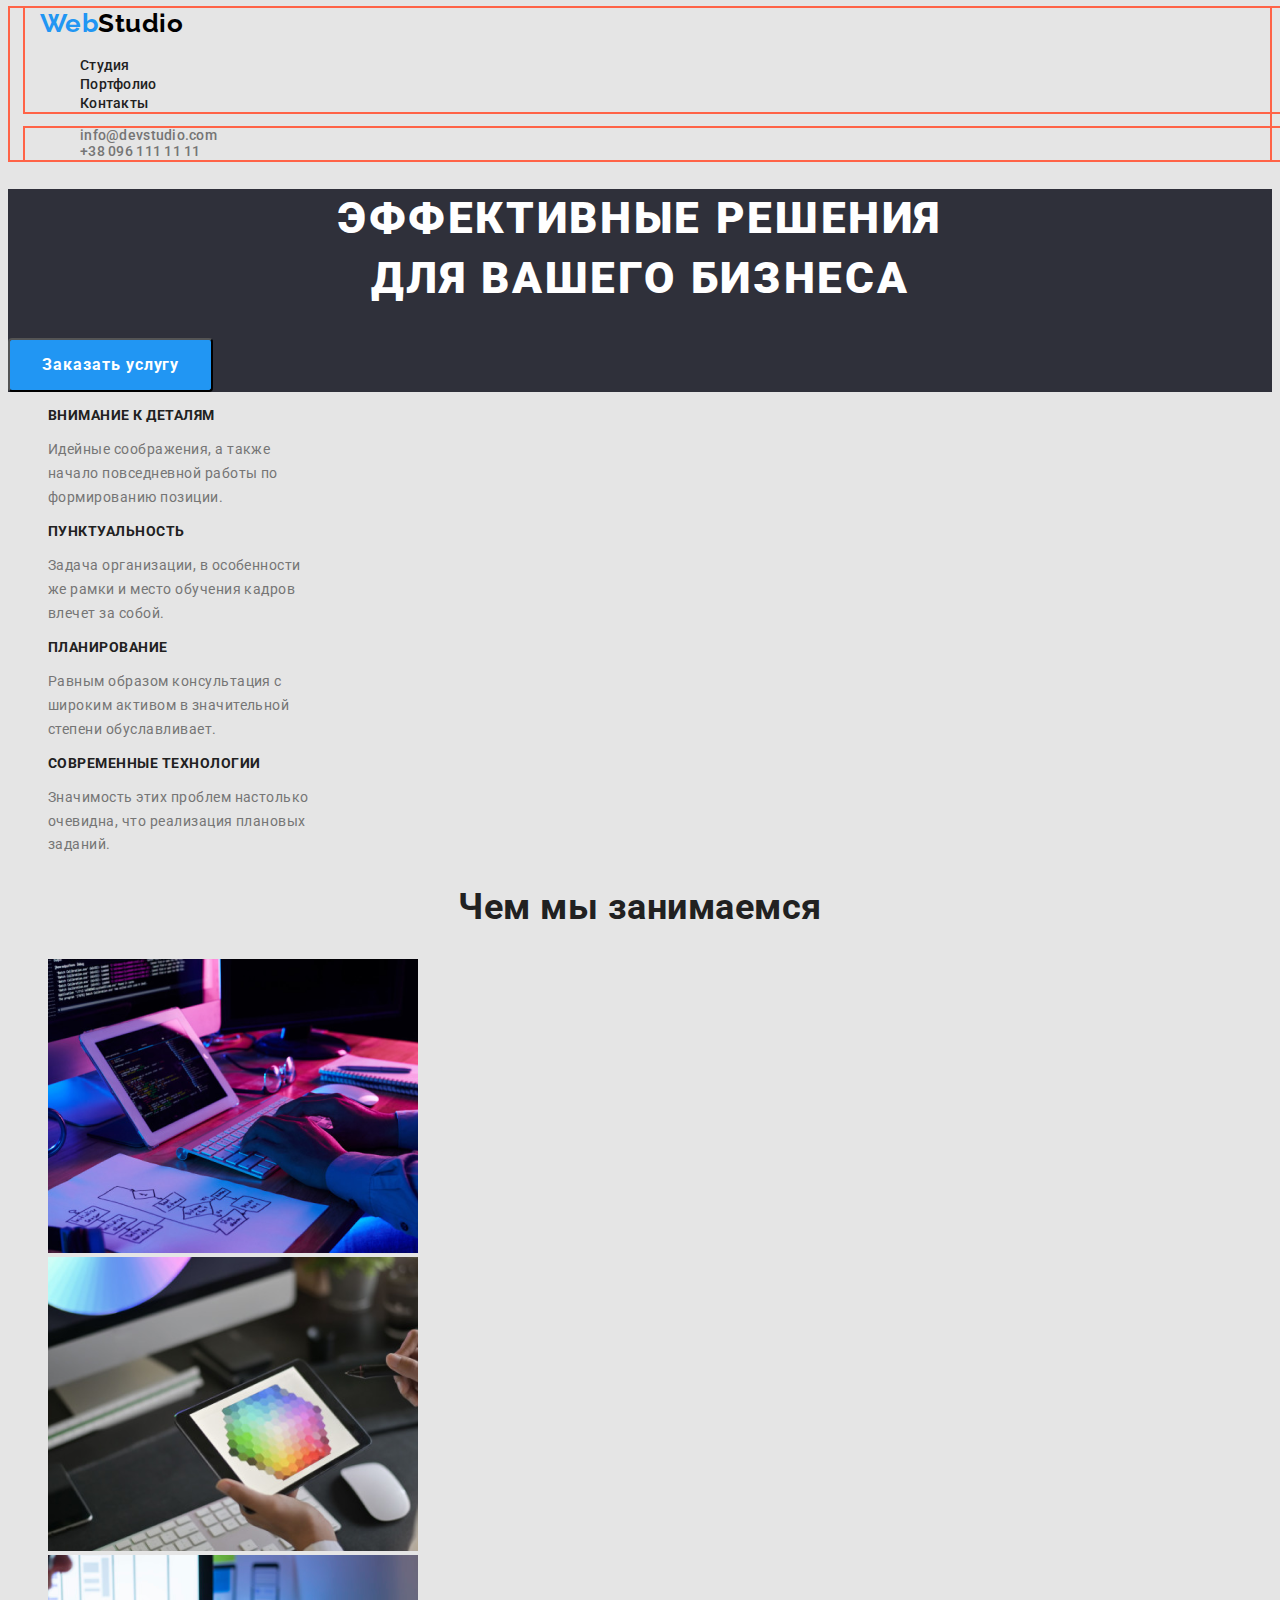
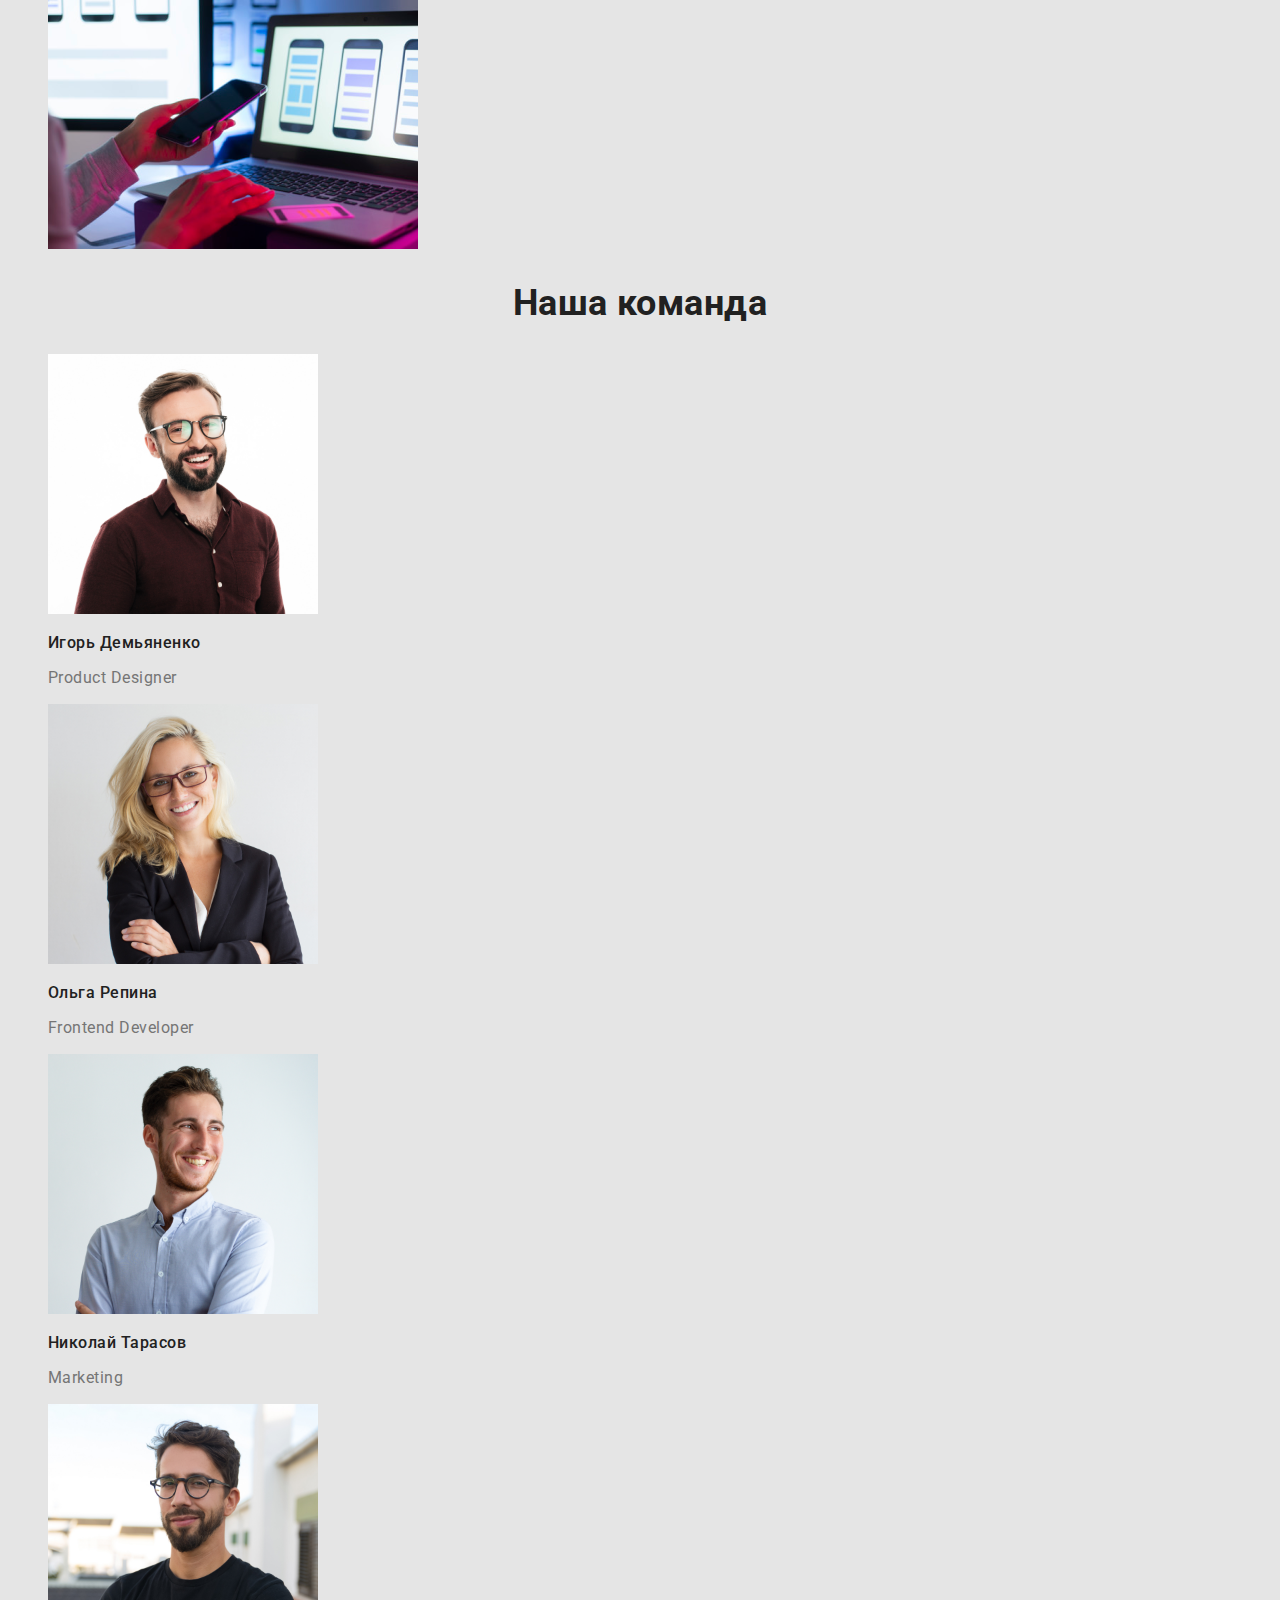
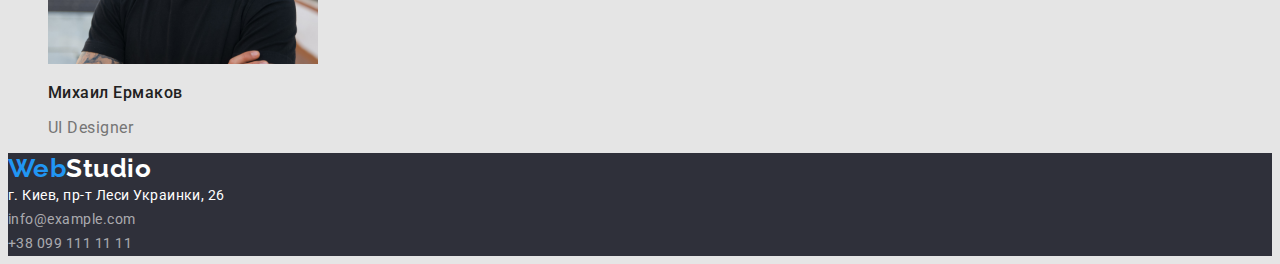
==== index.html @ 12de260a "Додає пробу" ====
<!DOCTYPE html>
<html lang="ru">
<head>
    <meta charset="UTF-8">
    <meta http-equiv="X-UA-Compatible" content="IE=edge">
    <meta name="viewport" content="width=device-width, initial-scale=1.0">
    <title>Document</title>
    <link href="https://fonts.googleapis.com/css2?family=Raleway:wght@700&family=Roboto:wght@400;500;700;900&display=swap"
        rel="stylesheet">
        <link rel="stylesheet" href="https://github.com/sindresorhus/modern-normalize/blob/main/modern-normalize.css">
    <link rel="stylesheet" href="./css/styles.css">
    
</head>


<body>
    
    <header class="page-header container">
        <div class="nav container"> 
        <nav>
            <a href="./index.html" class="logo"> <span class="logo-accent">Web</span>Studio</a>
    
            <ul class="site-nav list">
                <li> <a href="" class="link">Студия</a></li>
                <li> <a href="./portfolio.html" class="link">Портфолио</a></li>
                <li> <a href="" class="link">Контакты</a></li>
            </ul>
        </nav>
         </div>
         <div class="auth-nav container">
         <ul class="auth-nav list">
            <li> <a href="" class="auth-nav">info@devstudio.com</a></li>
            <li> <a href="" class="auth-nav">+38 096 111 11 11</a></li>
        </ul>
   </div>
    </header>

<main>
<div>
    <section class="hero">
        <h1 class="hero-title">Эффективные решения<br>для вашего бизнеса</h1>
        <button type="button" class="button-hero">Заказать услугу</button> 
        </section>
 </div>   

    <!--Особливості-->
    <section>

        <ul class="list">
            <li>
                <h3 class="features-title">Внимание к деталям</h3>
            <p class="features-text">Идейные соображения, а также <br> начало повседневной работы по <br> формированию позиции.</p>
            </li>

        <li>
            <h3 class="features-title">Пунктуальность</h3>
            <p class="features-text">Задача организации, в особенности <br> же рамки и место обучения кадров <br> влечет за собой.</p>
        </li>
        <li>
            <h3 class="features-title">Планирование</h3>
            <p class="features-text">Равным образом консультация с <br> широким активом в значительной <br> степени обуславливает.</p>
        </li>
        <li>
            <h3 class="features-title">Современные технологии</h3>
            <p class="features-text">Значимость этих проблем настолько <br> очевидна, что реализация плановых <br> заданий.</p>
        </li>
        </ul>
    </section>

    <!--Діяльність-->
    <section>
        <h2 class="activity-title">Чем мы занимаемся</h2>
        <ul class="list">
            <li><img src="./images/img.png" alt="Фото планшета с клавиатурой" width="370"></li>           
            <li><img src="./images/planshet.png" alt="Фото планшета" width="370"></li>
            <li><img src="./images/nout.png" alt="Фото ноутбука" width="370"></li>  
        </ul>
    </section>

    <!--Команда-->

    <section>
        <h2 class="team-title">Наша команда</h2>
        <ul class="list">
            <li><img src="./images/igor.jpg" alt="Фото Игоря" width="270" height="260">
                <h3 class="team-name">Игорь Демьяненко</h3>
                <p class="team-possition"> <span lang="en">Product Designer</span> </p>
            </li>
            <li><img src="./images/olga.jpg" alt="Фото Ольги" width="270" height="260">
                <h3 class="team-name">Ольга Репина</h3>
                <p class="team-possition"> <span lang="en">Frontend Developer</span> </p>
            </li>
            <li><img src="./images/nicolay.jpg" alt="Фото Николая" width="270" height="260">
                <h3 class="team-name">Николай Тарасов</h3>
                <p class="team-possition"> <span lang="en">Marketing</span> </p>
            </li>
            <li><img src="./images/mihail.jpg" alt="Фото Михаила" width="270" height="260">
                <h3 class="team-name">Михаил Ермаков</h3>
                <p class="team-possition"> <span lang="en">UI Designer</span> </p>
            </li>
        </ul>
    </section>
</main>

    <!--Футер-->
    <footer class="footer-backgraund">
        <a href=".index.html" class="logo-foter"> <span class="logo-accent">Web</span>Studio</a>
        <address class="address-city">
            <a href="https://goo.gl/maps/Y9RydLLw3SXS2AKa6" class="address">г. Киев, пр-т Леси Украинки, 26</a>
    
        </address>
        <address class="address-text">
            <a href="mailto:info@example.com" class="contacts-main">info@example.com</a> <br>
            <a href="tel:+380991111111" class="contacts-main">+38 099 111 11 11</a>
        </address>
    </footer>
</div>
</body>

</html>
---- css/styles.css ----
* html {
  box-sizing: border-box;
}

*,
*::before,
*::after {
  box-sizing: inherit;
}

:root {
  --bg-secondary: #e5e5e5;

  --primary-text-color: #212121;
  --accent-color: #2196f3;
  --secondary-text-color: #757575;
  --backgraund-main: #e5e5e5;
  --backdraund-black: #2f303a;
  --contacts-text-color: rgba(255, 255, 255, 0.6);
  --white-text-color: #ffffff;
  --bg-button-color: #f5f4fa;
}

body {
  background-color: var(--backgraund-main);
  color: var(--primary-text-color);
  text-decoration: none;
  font-family: Roboto, sans-serif;
  letter-spacing: 0.03em;
}
.container {
  width: 1230px;
  padding-right: 15px;
  padding-left: 15px;
  margin: 0 auto;
  outline: 2px solid tomato;
}
/* Index.html */
.hero {
  background-color: var(--backdraund-black);
}
.hero-title {
  color: var(--white-text-color);
  font-weight: 900;
  font-size: 44px;
  line-height: 1.36;
  text-align: center;
  letter-spacing: 0.06em;
  text-transform: uppercase;
}
.button-hero {
  border-radius: 4px;
  padding: 10px 32px;
  background-color: var(--accent-color);
  color: var(--white-text-color);
  font-family: inherit;
  font-weight: bold;
  font-size: 16px;
  line-height: 1.87;
  display: flex;
  align-items: center;
  text-align: center;
  letter-spacing: 0.06em;
}
.features-title {
  font-weight: bold;
  font-size: 14px;
  line-height: 1.14;
  text-transform: uppercase;
}

.features-text {
  color: var(--secondary-text-color);
  font-size: 14px;
  line-height: 1.71;
}
/* Portfolio.html */

.activity-title {
  font-weight: bold;
  font-size: 36px;
  line-height: 1.16;
  text-align: center;
}
.list {
  list-style: none;
}
.link {
  text-decoration: none;
}
/* logo */

.logo {
  color: #000000;
  font-family: Raleway, sans-serif;
  font-weight: bold;
  font-size: 26px;
  line-height: 1.19;
  text-decoration: none;
}
.logo-accent {
  color: var(--accent-color);
}

/* site-nav */
.site-nav .link {
  color: var(--primary-text-color);
  font-weight: 500;
  font-size: 14px;
  line-height: 1.14;
  letter-spacing: 0.02em;
  text-decoration: none;
}
.site-nav .link:hover,
.site-nav .link:focus {
  color: #2196f3;
}
.auth-nav {
  color: var(--secondary-text-color);
  font-weight: 500;
  font-size: 14px;
  line-height: 1.14;
  letter-spacing: 0.02em;
  text-decoration: none;
}
.auth-nav:hover,
.auth-nav:focus {
  color: var(--accent-color);
}

/* section */
.button-list {
  background-color: var(--bg-button-color);
  font-family: inherit;
  font-weight: 500;
  font-size: 16px;
  line-height: 1.62;
}
.button-list:hover,
.button-list:focus {
  color: var(--white-text-color);
  background-color: var(--accent-color);
}
.section-title {
  color: var(--primary-text-color);
  font-weight: bold;
  font-size: 18px;
  line-height: 2;
  text-decoration: none;
}

.section-text {
  color: var(--secondary-text-color);
  font-size: 16px;
  line-height: 1.87;
  text-decoration: none;
}
.team-title {
  font-weight: bold;
  font-size: 36px;
  line-height: 1.16;
  text-align: center;
}
.team-name {
  font-weight: 500;
  font-size: 16px;
  line-height: 1.18;
}
.team-possition {
  color: var(--secondary-text-color);
  font-size: 16px;
  line-height: 1.18;
}

/* footer */
.logo-foter {
  color: var(--white-text-color);
  font-family: 'Raleway', sans-serif;
  font-weight: bold;
  font-size: 26px;
  line-height: 1.19;
  text-decoration: none;
}
.address-text {
  font-style: normal;
}
.address-city {
  font-style: normal;
}
.address {
  color: var(--white-text-color);
  font-size: 14px;
  line-height: 1.71;
  text-decoration: none;
}
.address:hover,
.address:focus {
  color: var(--accent-color);
}
.contacts-main {
  color: var(--contacts-text-color);
  font-size: 14px;
  line-height: 1.71;
  text-decoration: none;
}
.contacts-main:hover,
.contacts-main:focus {
  color: var(--accent-color);
}
.footer-backgraund {
  background-color: var(--backdraund-black);
}
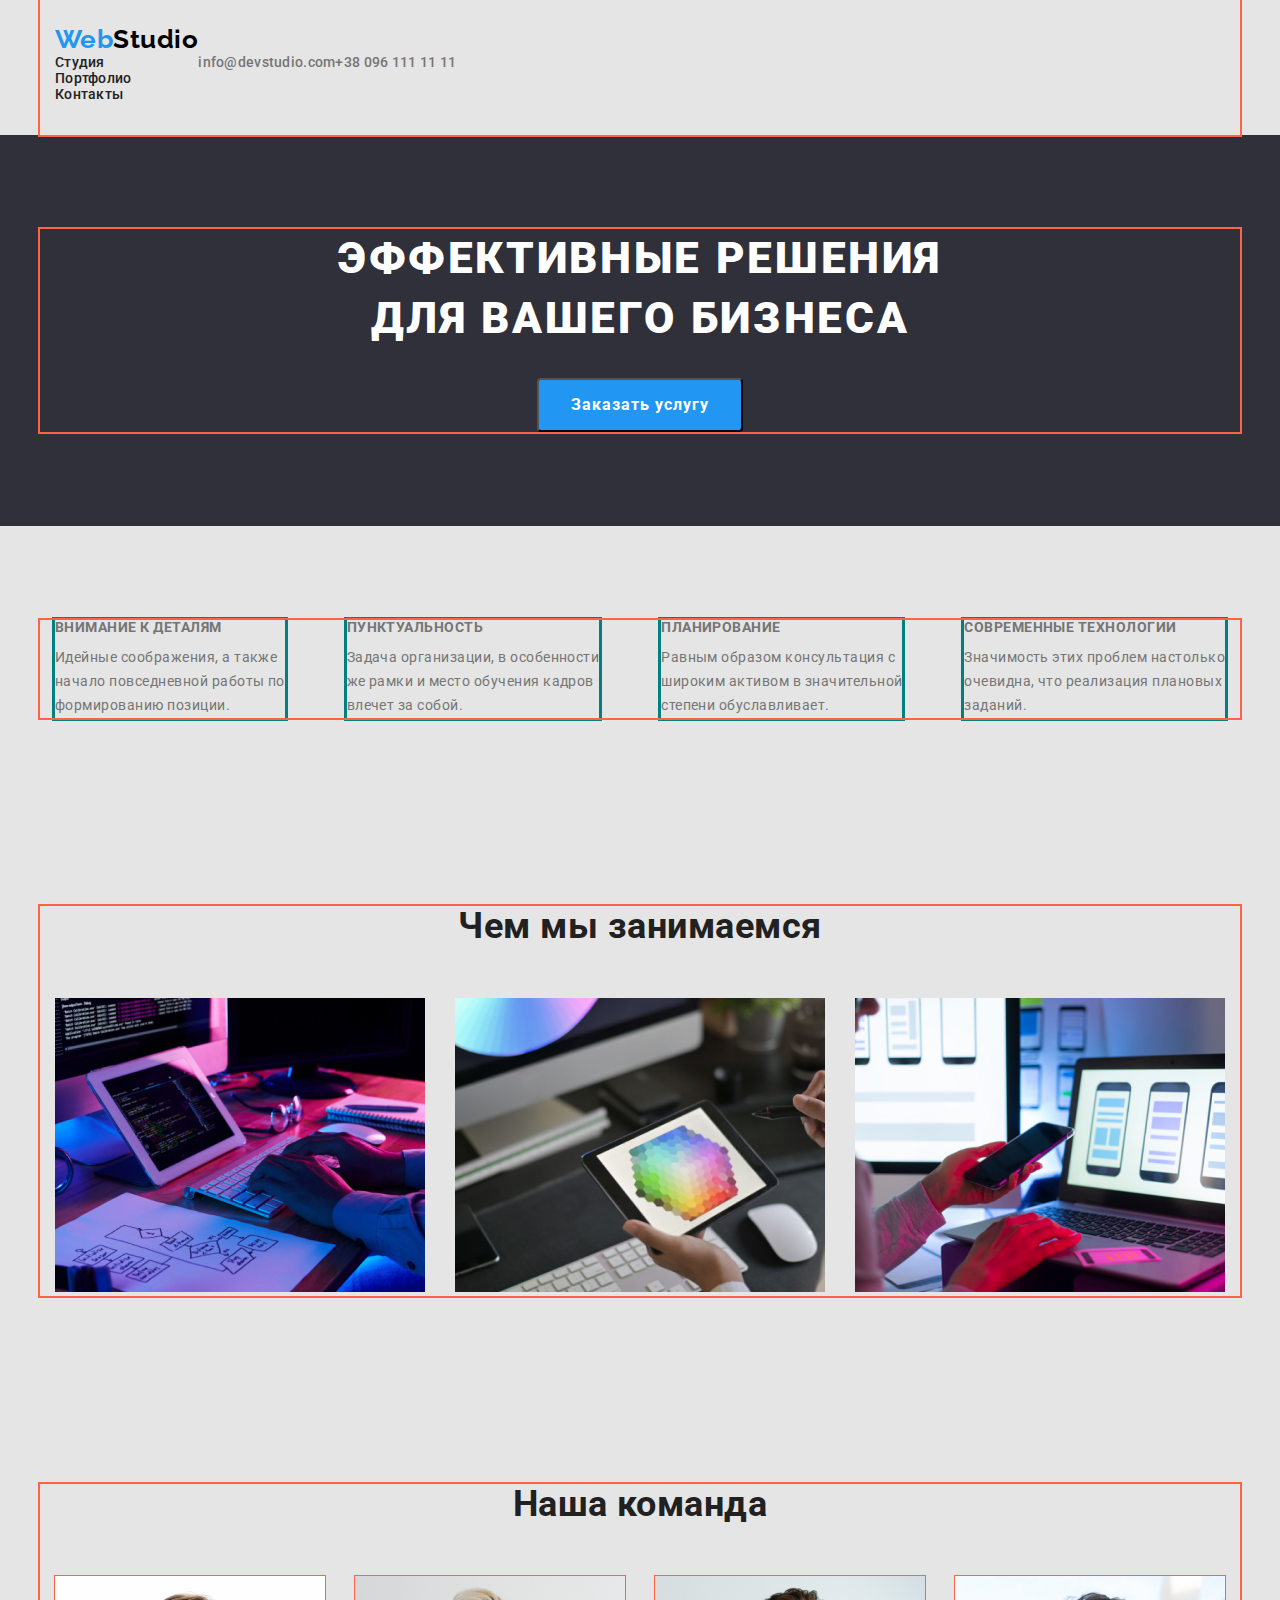
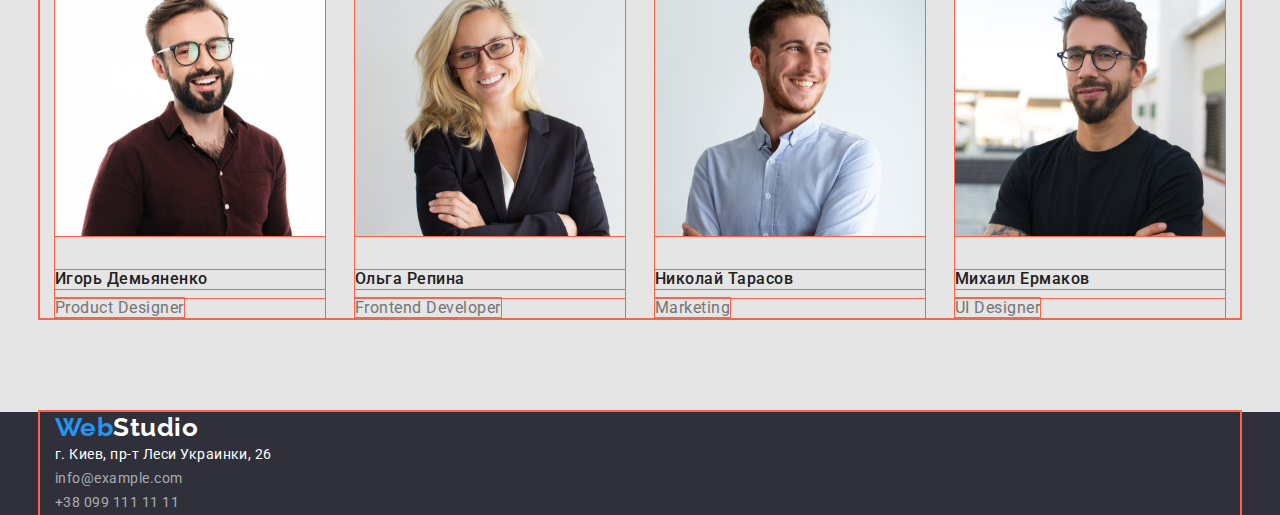
==== commit 5c916d25: "Робить збереження попереднє ДЗ 3" ====
--- a/index.html
+++ b/index.html
@@ -7,7 +7,7 @@
     <title>Document</title>
     <link href="https://fonts.googleapis.com/css2?family=Raleway:wght@700&family=Roboto:wght@400;500;700;900&display=swap"
         rel="stylesheet">
-        <link rel="stylesheet" href="https://github.com/sindresorhus/modern-normalize/blob/main/modern-normalize.css">
+        <link rel="stylesheet" href="https://cdnjs.cloudflare.com/ajax/libs/modern-normalize/1.0.0/modern-normalize.min.css">
     <link rel="stylesheet" href="./css/styles.css">
     
 </head>
@@ -16,7 +16,7 @@
 <body>
     
     <header class="page-header container">
-        <div class="nav container"> 
+        <div class="header"> 
         <nav>
             <a href="./index.html" class="logo"> <span class="logo-accent">Web</span>Studio</a>
     
@@ -26,84 +26,121 @@
                 <li> <a href="" class="link">Контакты</a></li>
             </ul>
         </nav>
-         </div>
-         <div class="auth-nav container">
+        
+        
          <ul class="auth-nav list">
             <li> <a href="" class="auth-nav">info@devstudio.com</a></li>
             <li> <a href="" class="auth-nav">+38 096 111 11 11</a></li>
         </ul>
-   </div>
+       </div>     
     </header>
 
 <main>
-<div>
-    <section class="hero">
+
+    <section class="hero section">
+        <div class="hero container">
         <h1 class="hero-title">Эффективные решения<br>для вашего бизнеса</h1>
         <button type="button" class="button-hero">Заказать услугу</button> 
-        </section>
- </div>   
+   </div>  
+ </section>
+         
 
     <!--Особливості-->
-    <section>
-
-        <ul class="list">
-            <li>
+    <section class="section">
+<div class="features container">
+        <ul class="features-text list">
+            <li class="item">
                 <h3 class="features-title">Внимание к деталям</h3>
             <p class="features-text">Идейные соображения, а также <br> начало повседневной работы по <br> формированию позиции.</p>
             </li>
 
-        <li>
+        <li class="item">
             <h3 class="features-title">Пунктуальность</h3>
             <p class="features-text">Задача организации, в особенности <br> же рамки и место обучения кадров <br> влечет за собой.</p>
         </li>
-        <li>
+
+        <li class="item">
             <h3 class="features-title">Планирование</h3>
             <p class="features-text">Равным образом консультация с <br> широким активом в значительной <br> степени обуславливает.</p>
         </li>
-        <li>
+        <li class="item">
             <h3 class="features-title">Современные технологии</h3>
             <p class="features-text">Значимость этих проблем настолько <br> очевидна, что реализация плановых <br> заданий.</p>
         </li>
         </ul>
+    </div>
     </section>
 
     <!--Діяльність-->
-    <section>
+    <section class="section">
+        <div class="activity container">
         <h2 class="activity-title">Чем мы занимаемся</h2>
-        <ul class="list">
-            <li><img src="./images/img.png" alt="Фото планшета с клавиатурой" width="370"></li>           
-            <li><img src="./images/planshet.png" alt="Фото планшета" width="370"></li>
-            <li><img src="./images/nout.png" alt="Фото ноутбука" width="370"></li>  
+        <ul class="activity list">
+            <li class="activity-photo"><img src="./images/img.png" alt="Фото планшета с клавиатурой" width="370"></li>           
+            <li class="activity-photo"><img src="./images/planshet.png" alt="Фото планшета" width="370"></li>
+            <li class="activity-photo"><img src="./images/nout.png" alt="Фото ноутбука" width="370"></li>  
         </ul>
+    </div>
     </section>
 
     <!--Команда-->
 
-    <section>
+    <section class="section">
+        <div class="team container">
         <h2 class="team-title">Наша команда</h2>
-        <ul class="list">
-            <li><img src="./images/igor.jpg" alt="Фото Игоря" width="270" height="260">
-                <h3 class="team-name">Игорь Демьяненко</h3>
+         <div>
+
+         </div>
+         <ul class="team-card list">
+           
+            <li class="card-list">
+                <div>
+                <img class="photo-team" src="./images/igor.jpg" alt="Фото Игоря" width="270" height="260">
+               <div class="card-content">
+                   <h3 class="team-name">Игорь Демьяненко</h3>
                 <p class="team-possition"> <span lang="en">Product Designer</span> </p>
-            </li>
-            <li><img src="./images/olga.jpg" alt="Фото Ольги" width="270" height="260">
-                <h3 class="team-name">Ольга Репина</h3>
+            </div>
+         </div>
+        </li>
+            <li class="card-list">
+               <div>
+                <img class="photo-team"src="./images/olga.jpg" alt="Фото Ольги" width="270" height="260">
+               
+                <div class="card-content">
+                    <h3 class="team-name">Ольга Репина</h3>
                 <p class="team-possition"> <span lang="en">Frontend Developer</span> </p>
-            </li>
-            <li><img src="./images/nicolay.jpg" alt="Фото Николая" width="270" height="260">
-                <h3 class="team-name">Николай Тарасов</h3>
+            </div>
+        </div>
+        </li>
+            <li class="card-list">
+                <div>
+                <img class="photo-team"src="./images/nicolay.jpg" alt="Фото Николая" width="270" height="260">
+                <div class="card-content">
+                    <h3 class="team-name">Николай Тарасов</h3>
                 <p class="team-possition"> <span lang="en">Marketing</span> </p>
-            </li>
-            <li><img src="./images/mihail.jpg" alt="Фото Михаила" width="270" height="260">
-                <h3 class="team-name">Михаил Ермаков</h3>
+            </div>
+        </div>
+        </li>
+            <li class="card-list">
+                <div>
+                <img class="photo-team"src="./images/mihail.jpg" alt="Фото Михаила" width="270" height="260">
+                <div class="card-content">
+                    <h3 class="team-name">Михаил Ермаков</h3>
                 <p class="team-possition"> <span lang="en">UI Designer</span> </p>
-            </li>
+            </div>
+        </div>
+        </li>
+       
         </ul>
+     </div>
+    </div>
     </section>
 </main>
 
     <!--Футер-->
+    
     <footer class="footer-backgraund">
+        <div class="footer container">
         <a href=".index.html" class="logo-foter"> <span class="logo-accent">Web</span>Studio</a>
         <address class="address-city">
             <a href="https://goo.gl/maps/Y9RydLLw3SXS2AKa6" class="address">г. Киев, пр-т Леси Украинки, 26</a>
@@ -113,8 +150,10 @@
             <a href="mailto:info@example.com" class="contacts-main">info@example.com</a> <br>
             <a href="tel:+380991111111" class="contacts-main">+38 099 111 11 11</a>
         </address>
+    </div>
     </footer>
-</div>
+
+
 </body>
 
 </html>--- a/css/styles.css
+++ b/css/styles.css
@@ -2,12 +2,27 @@
   box-sizing: border-box;
 }
 
-*,
-*::before,
-*::after {
-  box-sizing: inherit;
-}
-
+p,
+h1,
+h2,
+h3,
+h4,
+h5,
+h6 {
+  margin: 0px;
+}
+.ul,
+ol {
+  margin-left: 0px;
+}
+.button {
+  cursor: pointer;
+}
+.img {
+  display: block;
+  max-width: 100%;
+  height: auto;
+}
 :root {
   --bg-secondary: #e5e5e5;
 
@@ -29,15 +44,26 @@
   letter-spacing: 0.03em;
 }
 .container {
-  width: 1230px;
+  width: 1200px;
   padding-right: 15px;
   padding-left: 15px;
   margin: 0 auto;
   outline: 2px solid tomato;
 }
+
+.page-header {
+  padding-top: 24px;
+  padding-bottom: 32px;
+}
+
 /* Index.html */
 .hero {
   background-color: var(--backdraund-black);
+  text-align: center;
+  align-items: center;
+}
+.hero .section {
+  padding-bottom: 200px;
 }
 .hero-title {
   color: var(--white-text-color);
@@ -47,10 +73,15 @@
   text-align: center;
   letter-spacing: 0.06em;
   text-transform: uppercase;
+  margin-top: 0px;
+  margin-bottom: 30px;
 }
 .button-hero {
   border-radius: 4px;
+  min-width: 200px;
   padding: 10px 32px;
+  margin-right: auto;
+  margin-left: auto;
   background-color: var(--accent-color);
   color: var(--white-text-color);
   font-family: inherit;
@@ -58,11 +89,23 @@
   font-size: 16px;
   line-height: 1.87;
   display: flex;
-  align-items: center;
-  text-align: center;
   letter-spacing: 0.06em;
 }
+/* .list > .item {
+  margin-bottom: 10px;
+  margin-right: 30px;
+  flex-basis: calc(100% / 4);
+}
+.list > .item:last-child {
+  margin-right: 0px;
+} */
+.features .list {
+  display: flex;
+  flex-wrap: wrap;
+}
 .features-title {
+  margin-top: 0px;
+  margin-bottom: 10px;
   font-weight: bold;
   font-size: 14px;
   line-height: 1.14;
@@ -73,17 +116,30 @@
   color: var(--secondary-text-color);
   font-size: 14px;
   line-height: 1.71;
+  margin-top: 0px;
+  margin-bottom: 0px;
 }
 /* Portfolio.html */
 
 .activity-title {
+  margin-bottom: 50px;
   font-weight: bold;
   font-size: 36px;
   line-height: 1.16;
   text-align: center;
 }
+.activity > .activity {
+  margin-right: 30px;
+  display: flex;
+  justify-content: space-between;
+}
+.activity-photo:not(:last-child) {
+  margin-right: 30px;
+}
 .list {
   list-style: none;
+  padding: 0px;
+  margin: 0px;
 }
 .link {
   text-decoration: none;
@@ -110,6 +166,8 @@
   line-height: 1.14;
   letter-spacing: 0.02em;
   text-decoration: none;
+  display: flex;
+  flex-wrap: wrap;
 }
 .site-nav .link:hover,
 .site-nav .link:focus {
@@ -122,25 +180,76 @@
   line-height: 1.14;
   letter-spacing: 0.02em;
   text-decoration: none;
+  display: flex;
 }
 .auth-nav:hover,
 .auth-nav:focus {
   color: var(--accent-color);
 }
 
-/* section */
+.header {
+  display: flex;
+  align-items: center;
+}
+/* section Filters*/
 .button-list {
   background-color: var(--bg-button-color);
   font-family: inherit;
   font-weight: 500;
   font-size: 16px;
   line-height: 1.62;
+  border-radius: 4px;
 }
 .button-list:hover,
 .button-list:focus {
   color: var(--white-text-color);
   background-color: var(--accent-color);
 }
+.button {
+  outline: solid teal;
+  padding: 0px;
+  margin: 0;
+  display: flex;
+  margin-bottom: 50px;
+  display: flex;
+  justify-content: center;
+}
+.btn-portfolio:not(:last-child) {
+  margin-right: 8px;
+}
+
+.portfolio {
+  padding: 0px;
+  margin: 0;
+  display: flex;
+  flex-wrap: wrap;
+  margin-left: -30px;
+  margin-top: -30px;
+  justify-content: space-between;
+  /* flex-basis: calc(100% / 3- 30px); */
+}
+/* .item-portfolio:not(:last-child) {
+  margin-right: 30px;
+  outline: solid teal;
+}
+.item-portfolio:nth-last-child(-n + 3) {
+  margin-bottom: 30px;
+} */
+.features-text {
+  display: flex;
+  justify-content: space-between;
+}
+.features-text > .item {
+  outline: solid teal;
+  flex-basis: calc(100% / 3- 30px);
+}
+.features > .item:not(:last-child) {
+  margin-right: 30px;
+}
+.section {
+  padding-top: 94px;
+  padding-bottom: 94px;
+}
 .section-title {
   color: var(--primary-text-color);
   font-weight: bold;
@@ -155,7 +264,14 @@
   line-height: 1.87;
   text-decoration: none;
 }
+/* .activity .list {
+  display: flex;
+} */
+
+/* TEAM */
+
 .team-title {
+  margin-bottom: 50px;
   font-weight: bold;
   font-size: 36px;
   line-height: 1.16;
@@ -171,8 +287,37 @@
   font-size: 16px;
   line-height: 1.18;
 }
-
+.team-card {
+  display: flex;
+  justify-content: space-around;
+}
+/* .team-card:not(:last-child) {
+  margin-right: 30px;}
+  /* margin-top: -30px;
+  margin-bottom: -30px; */
+
+/* .card-list { */
+/* margin-top: 30px;
+  margin-bottom: 30px; */
+.card-list * {
+  outline: solid 1px tomato;
+}
+.card-list:not(:last-child) {
+  margin-right: 30px;
+}
+.card-content {
+}
+.photo-team {
+  margin-bottom: 30px;
+}
+.team-name {
+  margin-bottom: 10px;
+}
 /* footer */
+.footer container {
+  padding-right: 0px;
+  padding-left: 0px;
+}
 .logo-foter {
   color: var(--white-text-color);
   font-family: 'Raleway', sans-serif;
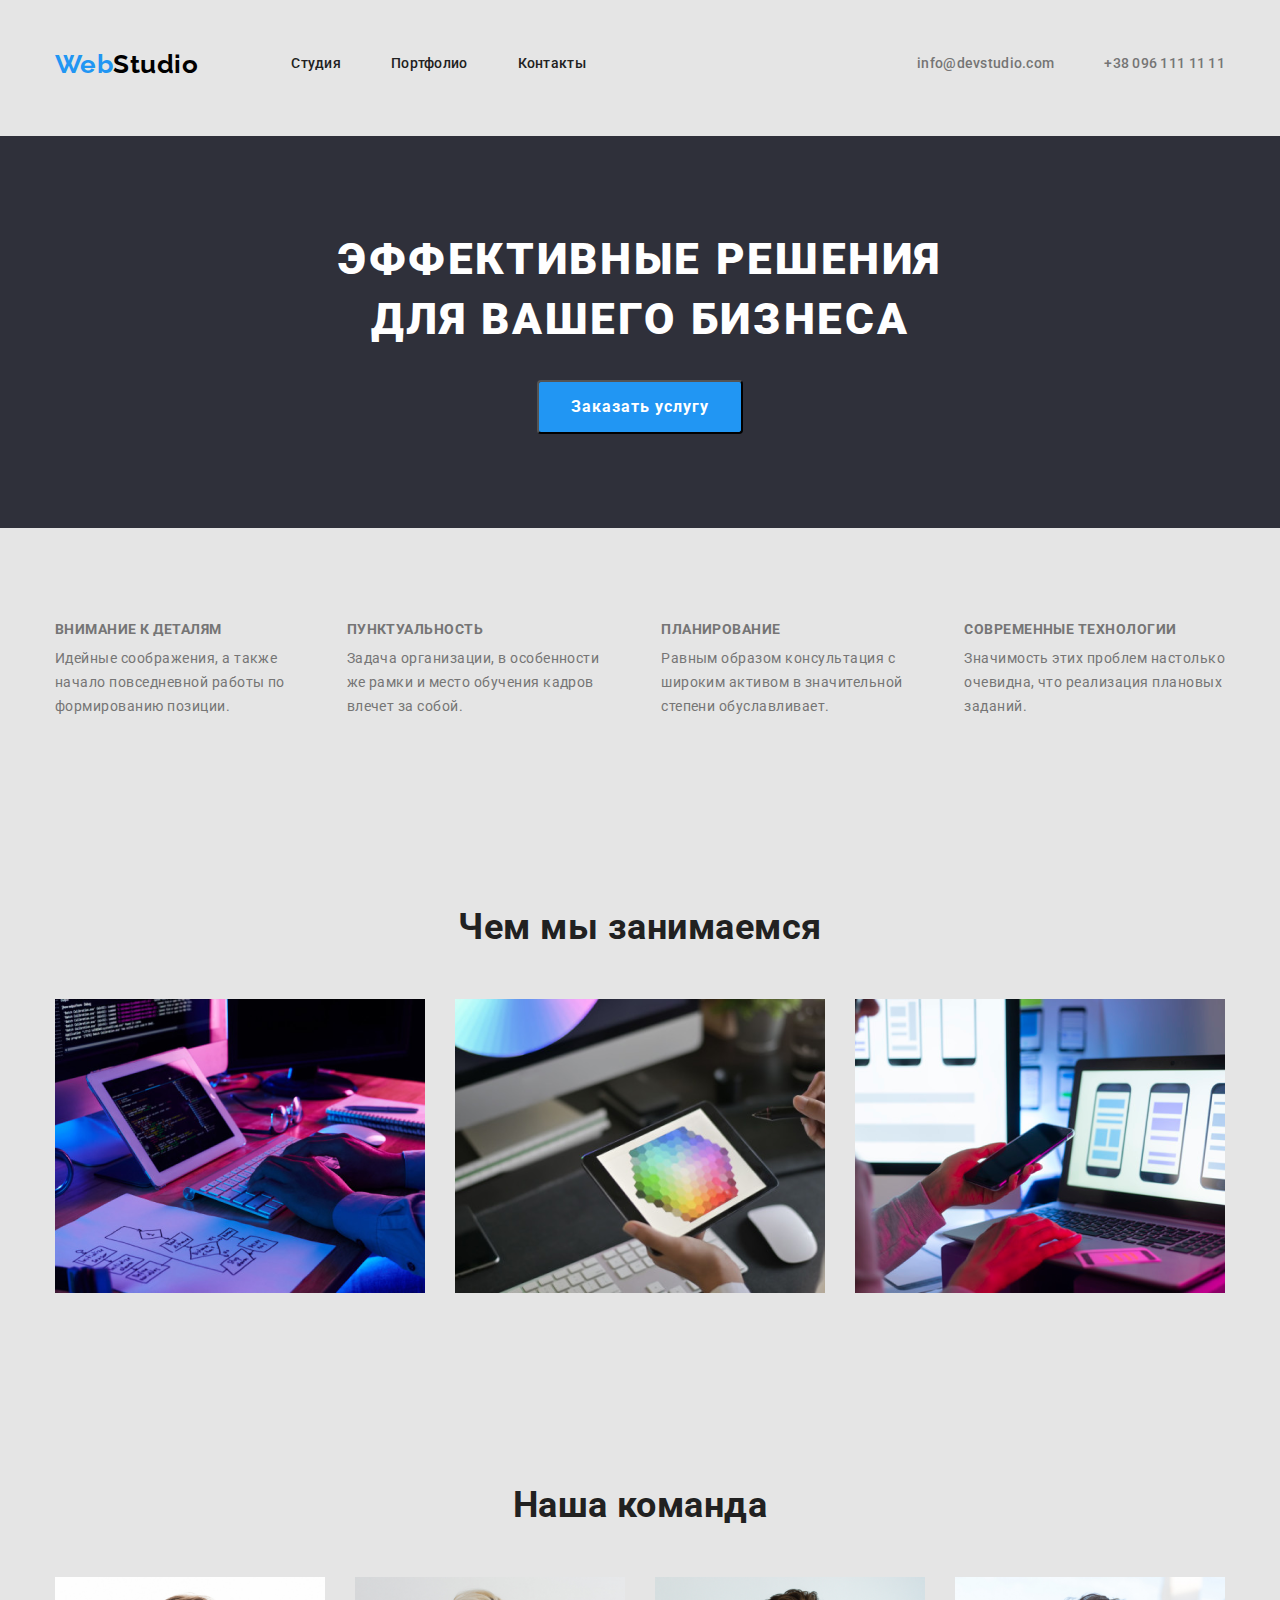
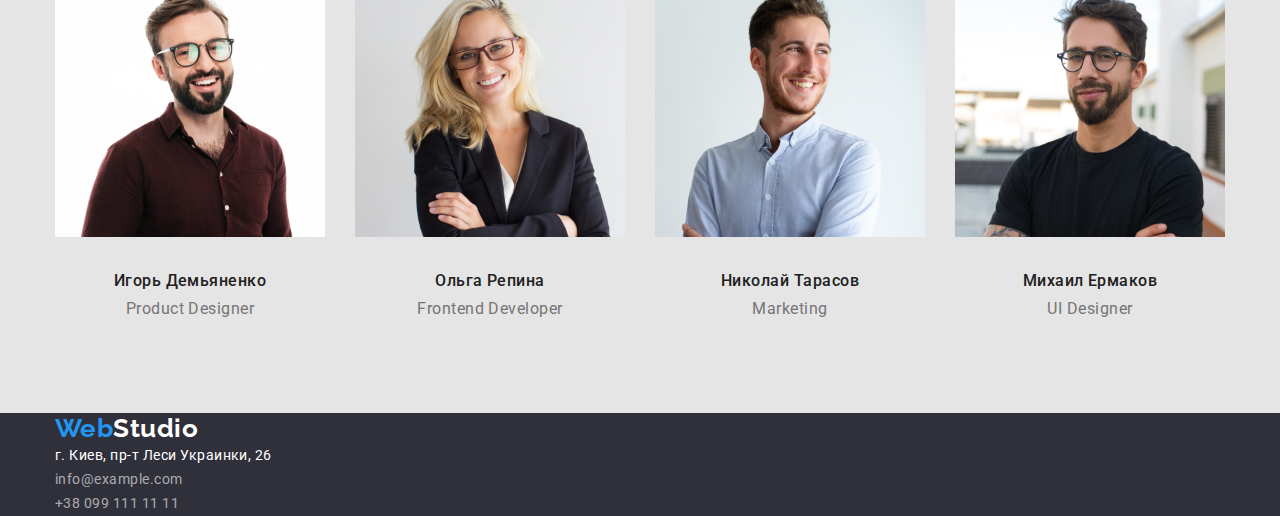
==== commit 1588031a: "Завершує 3 ДЗ" ====
--- a/index.html
+++ b/index.html
@@ -15,23 +15,24 @@
 
 <body>
     
-    <header class="page-header container">
-        <div class="header"> 
-        <nav>
+    <header class="page-header ">
+        <div class="header container"> 
+        <nav class="navigation">
             <a href="./index.html" class="logo"> <span class="logo-accent">Web</span>Studio</a>
     
             <ul class="site-nav list">
-                <li> <a href="" class="link">Студия</a></li>
-                <li> <a href="./portfolio.html" class="link">Портфолио</a></li>
-                <li> <a href="" class="link">Контакты</a></li>
+                <li class="header-link"> <a href="" class="link">Студия</a></li>
+                <li class="header-link"> <a href="./portfolio.html" class="link">Портфолио</a></li>
+                <li class="header-link"> <a href="" class="link">Контакты</a></li>
             </ul>
         </nav>
         
-        
+        <div class="auth-nav-group">
          <ul class="auth-nav list">
-            <li> <a href="" class="auth-nav">info@devstudio.com</a></li>
-            <li> <a href="" class="auth-nav">+38 096 111 11 11</a></li>
+            <li class="header-link"> <a href="" class="auth-nav">info@devstudio.com</a></li>
+            <li class="header-link"> <a href="" class="auth-nav">+38 096 111 11 11</a></li>
         </ul>
+    </div>
        </div>     
     </header>
 
@@ -141,7 +142,7 @@
     
     <footer class="footer-backgraund">
         <div class="footer container">
-        <a href=".index.html" class="logo-foter"> <span class="logo-accent">Web</span>Studio</a>
+        <a href=".index.html" class="logo-footer"> <span class="logo-accent">Web</span>Studio</a>
         <address class="address-city">
             <a href="https://goo.gl/maps/Y9RydLLw3SXS2AKa6" class="address">г. Киев, пр-т Леси Украинки, 26</a>
     
--- a/css/styles.css
+++ b/css/styles.css
@@ -48,7 +48,7 @@
   padding-right: 15px;
   padding-left: 15px;
   margin: 0 auto;
-  outline: 2px solid tomato;
+  /* outline: 2px solid tomato; */
 }
 
 .page-header {
@@ -153,6 +153,9 @@
   font-size: 26px;
   line-height: 1.19;
   text-decoration: none;
+  display: flex;
+  align-items: center;
+  margin-right: 93px;
 }
 .logo-accent {
   color: var(--accent-color);
@@ -173,6 +176,9 @@
 .site-nav .link:focus {
   color: #2196f3;
 }
+.site-nav {
+  display: flex;
+}
 .auth-nav {
   color: var(--secondary-text-color);
   font-weight: 500;
@@ -186,10 +192,23 @@
 .auth-nav:focus {
   color: var(--accent-color);
 }
-
+.auth-nav-group {
+  margin-left: auto;
+}
+.navigation {
+  display: flex;
+}
+.header-link {
+  padding-top: 32px;
+  padding-bottom: 32px;
+  display: block;
+}
+.header-link:not(:last-child) {
+  margin-right: 50px;
+}
 .header {
   display: flex;
-  align-items: center;
+  /* align-items: center; */
 }
 /* section Filters*/
 .button-list {
@@ -206,7 +225,7 @@
   background-color: var(--accent-color);
 }
 .button {
-  outline: solid teal;
+  /* outline: solid teal; */
   padding: 0px;
   margin: 0;
   display: flex;
@@ -217,7 +236,20 @@
 .btn-portfolio:not(:last-child) {
   margin-right: 8px;
 }
-
+.btn-portfolio {
+  padding-top: 6px;
+  padding-bottom: 6px;
+  padding-right: 22px;
+  padding-left: 22px;
+}
+.cards-portfolio {
+  display: flex;
+  flex-wrap: wrap;
+  flex-basis: calc(100% / 3- 30px);
+}
+.item-wrap {
+  /* outline: solid 1px tomato; */
+}
 .portfolio {
   padding: 0px;
   margin: 0;
@@ -225,9 +257,18 @@
   flex-wrap: wrap;
   margin-left: -30px;
   margin-top: -30px;
-  justify-content: space-between;
+  /* justify-content: space-between; */
   /* flex-basis: calc(100% / 3- 30px); */
 }
+.item-portfolio {
+  flex-basis: calc(100% / 3 - 30px);
+  margin-left: 30px;
+  margin-top: 30px;
+}
+.item-wrap {
+  width: 370px;
+}
+
 /* .item-portfolio:not(:last-child) {
   margin-right: 30px;
   outline: solid teal;
@@ -240,7 +281,7 @@
   justify-content: space-between;
 }
 .features-text > .item {
-  outline: solid teal;
+  /* outline: solid teal; */
   flex-basis: calc(100% / 3- 30px);
 }
 .features > .item:not(:last-child) {
@@ -281,11 +322,13 @@
   font-weight: 500;
   font-size: 16px;
   line-height: 1.18;
+  text-align: center;
 }
 .team-possition {
   color: var(--secondary-text-color);
   font-size: 16px;
   line-height: 1.18;
+  text-align: center;
 }
 .team-card {
   display: flex;
@@ -300,13 +343,14 @@
 /* margin-top: 30px;
   margin-bottom: 30px; */
 .card-list * {
-  outline: solid 1px tomato;
+  /* outline: solid 1px tomato; */
 }
 .card-list:not(:last-child) {
   margin-right: 30px;
 }
-.card-content {
-}
+/* .card-content {
+  padding: 10px;
+} */
 .photo-team {
   margin-bottom: 30px;
 }
@@ -318,13 +362,14 @@
   padding-right: 0px;
   padding-left: 0px;
 }
-.logo-foter {
+.logo-footer {
   color: var(--white-text-color);
   font-family: 'Raleway', sans-serif;
   font-weight: bold;
   font-size: 26px;
   line-height: 1.19;
   text-decoration: none;
+  margin-bottom: 20px;
 }
 .address-text {
   font-style: normal;
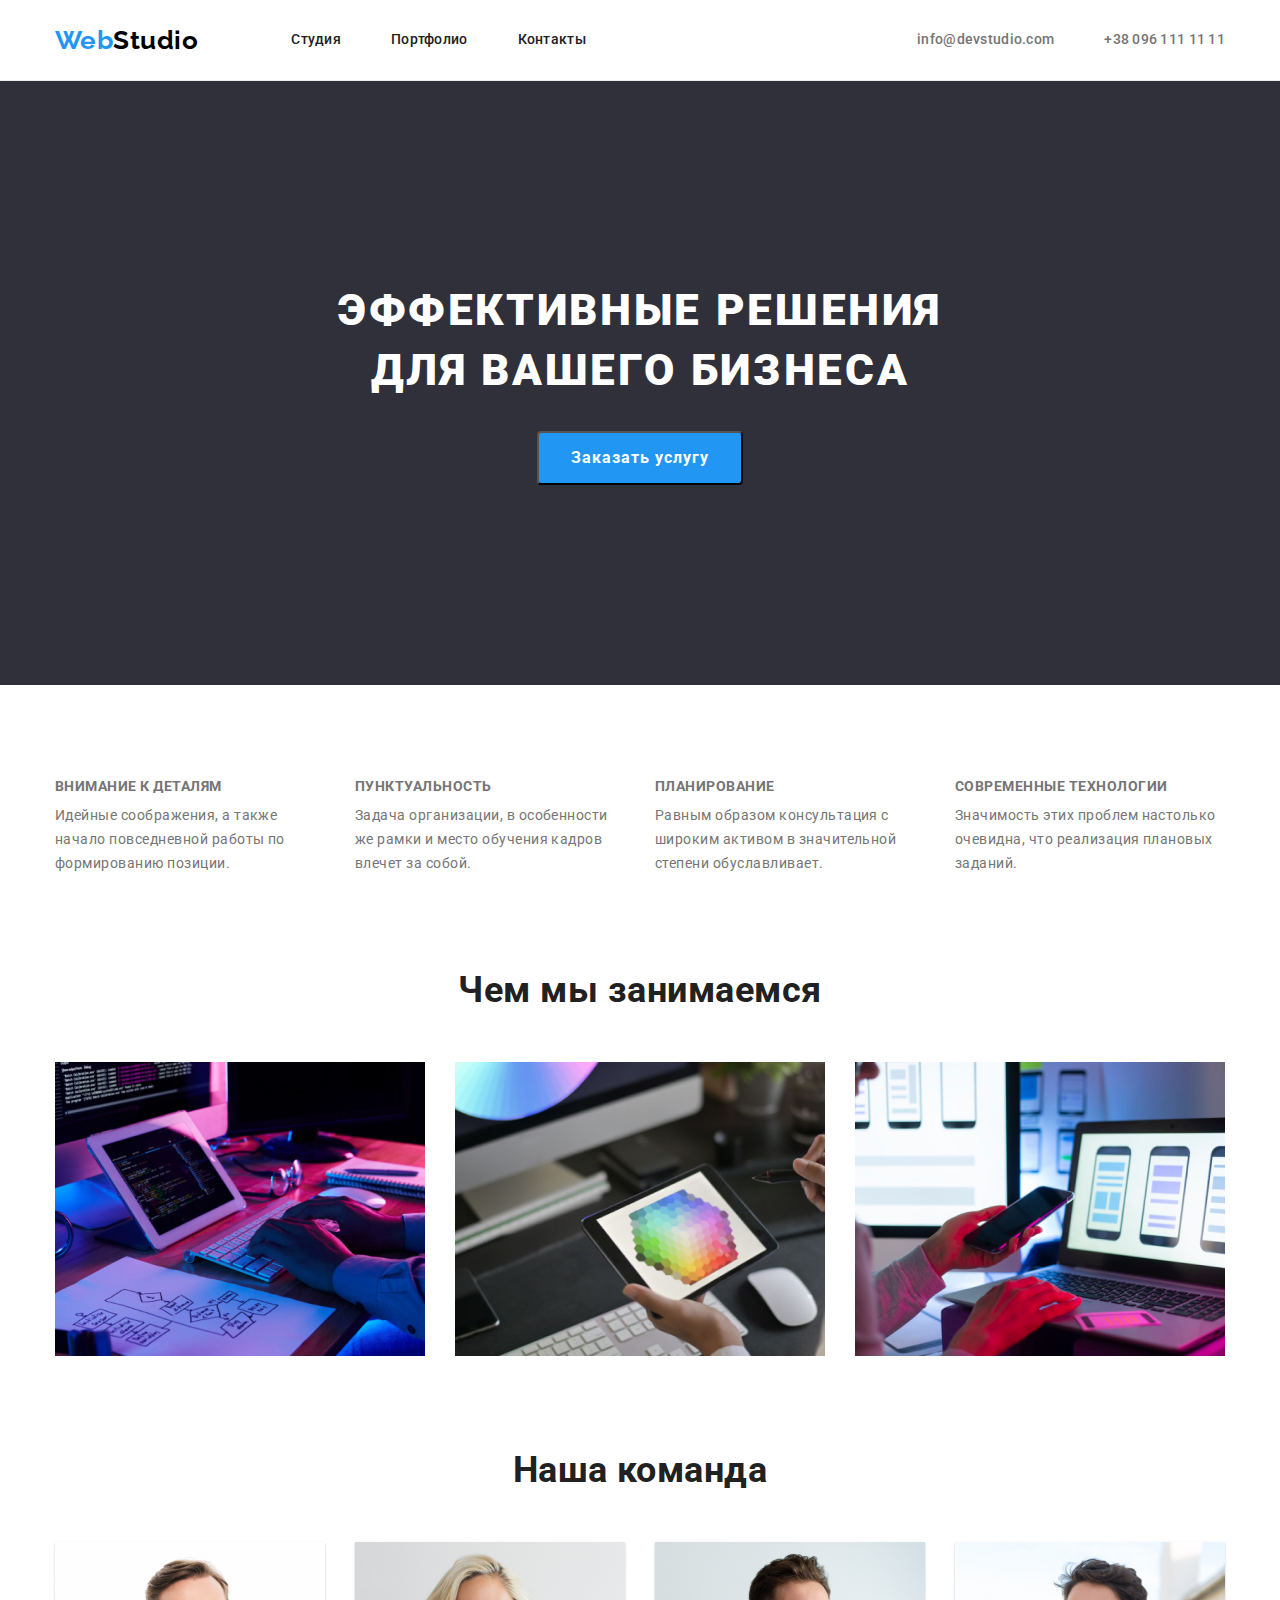
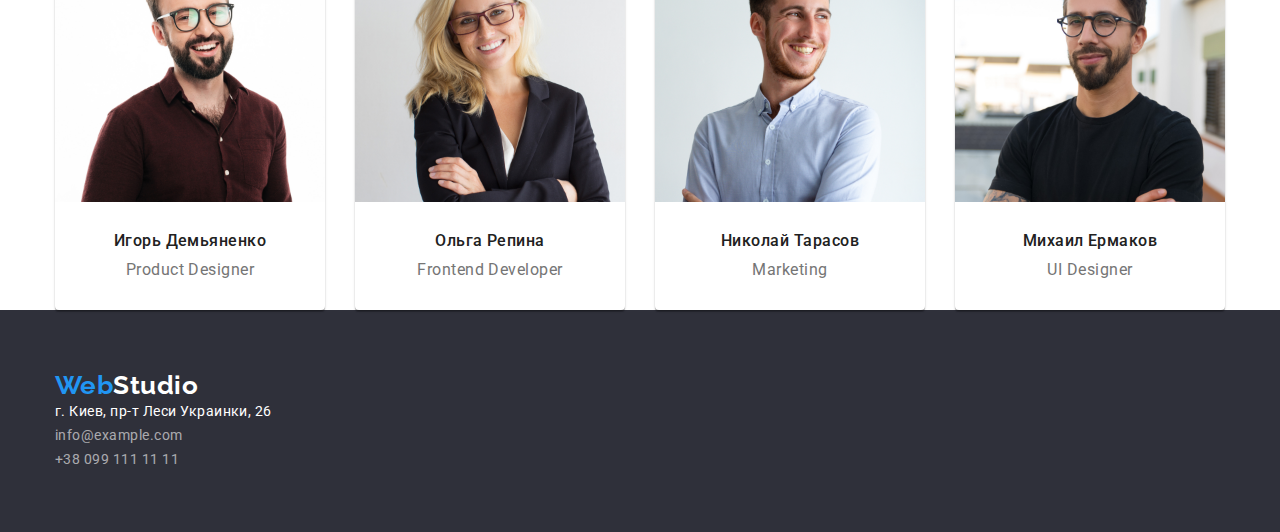
==== commit ab2e15ca: "Робить правки по ДЗ 3" ====
--- a/index.html
+++ b/index.html
@@ -21,9 +21,9 @@
             <a href="./index.html" class="logo"> <span class="logo-accent">Web</span>Studio</a>
     
             <ul class="site-nav list">
-                <li class="header-link"> <a href="" class="link">Студия</a></li>
-                <li class="header-link"> <a href="./portfolio.html" class="link">Портфолио</a></li>
-                <li class="header-link"> <a href="" class="link">Контакты</a></li>
+                <li class="header-link"> <a href="" class="nav-link link">Студия</a></li>
+                <li class="header-link"> <a href="./portfolio.html" class="nav-link link">Портфолио</a></li>
+                <li class="header-link"> <a href="" class="nav-link link">Контакты</a></li>
             </ul>
         </nav>
         
@@ -38,8 +38,8 @@
 
 <main>
 
-    <section class="hero section">
-        <div class="hero container">
+    <section class="hero">
+        <div class="hero-wrap container">
         <h1 class="hero-title">Эффективные решения<br>для вашего бизнеса</h1>
         <button type="button" class="button-hero">Заказать услугу</button> 
    </div>  
@@ -77,9 +77,12 @@
         <div class="activity container">
         <h2 class="activity-title">Чем мы занимаемся</h2>
         <ul class="activity list">
-            <li class="activity-photo"><img src="./images/img.png" alt="Фото планшета с клавиатурой" width="370"></li>           
-            <li class="activity-photo"><img src="./images/planshet.png" alt="Фото планшета" width="370"></li>
-            <li class="activity-photo"><img src="./images/nout.png" alt="Фото ноутбука" width="370"></li>  
+            <li class="activity-photo">
+                <img class="activity-image no-gap" src="./images/img.png" alt="Фото планшета с клавиатурой" width="370"></li>           
+            <li class="activity-photo">
+                <img class="activity-image no-gap" src="./images/planshet.png" alt="Фото планшета" width="370"></li>
+            <li class="activity-photo">
+                <img class="activity-image no-gap" src="./images/nout.png" alt="Фото ноутбука" width="370"></li>  
         </ul>
     </div>
     </section>
@@ -96,7 +99,7 @@
            
             <li class="card-list">
                 <div>
-                <img class="photo-team" src="./images/igor.jpg" alt="Фото Игоря" width="270" height="260">
+                <img class="photo-team no-gap" src="./images/igor.jpg" alt="Фото Игоря" width="270" height="260">
                <div class="card-content">
                    <h3 class="team-name">Игорь Демьяненко</h3>
                 <p class="team-possition"> <span lang="en">Product Designer</span> </p>
@@ -105,7 +108,7 @@
         </li>
             <li class="card-list">
                <div>
-                <img class="photo-team"src="./images/olga.jpg" alt="Фото Ольги" width="270" height="260">
+                <img class="photo-team no-gap" src="./images/olga.jpg" alt="Фото Ольги" width="270" height="260">
                
                 <div class="card-content">
                     <h3 class="team-name">Ольга Репина</h3>
@@ -115,7 +118,7 @@
         </li>
             <li class="card-list">
                 <div>
-                <img class="photo-team"src="./images/nicolay.jpg" alt="Фото Николая" width="270" height="260">
+                <img class="photo-team no-gap" src="./images/nicolay.jpg" alt="Фото Николая" width="270" height="260">
                 <div class="card-content">
                     <h3 class="team-name">Николай Тарасов</h3>
                 <p class="team-possition"> <span lang="en">Marketing</span> </p>
@@ -124,7 +127,7 @@
         </li>
             <li class="card-list">
                 <div>
-                <img class="photo-team"src="./images/mihail.jpg" alt="Фото Михаила" width="270" height="260">
+                <img class="photo-team no-gap" src="./images/mihail.jpg" alt="Фото Михаила" width="270" height="260">
                 <div class="card-content">
                     <h3 class="team-name">Михаил Ермаков</h3>
                 <p class="team-possition"> <span lang="en">UI Designer</span> </p>
@@ -134,7 +137,7 @@
        
         </ul>
      </div>
-    </div>
+   
     </section>
 </main>
 
--- a/css/styles.css
+++ b/css/styles.css
@@ -34,10 +34,11 @@
   --contacts-text-color: rgba(255, 255, 255, 0.6);
   --white-text-color: #ffffff;
   --bg-button-color: #f5f4fa;
+  --button-hover-color: #188ce8;
 }
 
 body {
-  background-color: var(--backgraund-main);
+  /* background-color: var(--backgraund-main); */
   color: var(--primary-text-color);
   text-decoration: none;
   font-family: Roboto, sans-serif;
@@ -52,8 +53,9 @@
 }
 
 .page-header {
-  padding-top: 24px;
-  padding-bottom: 32px;
+  /* padding-top: 24px;
+  padding-bottom: 32px; */
+  border-bottom: solid 1px #ececec;
 }
 
 /* Index.html */
@@ -61,10 +63,16 @@
   background-color: var(--backdraund-black);
   text-align: center;
   align-items: center;
-}
-.hero .section {
+  /* padding-bottom: 200px;
+  padding-top: 200px; */
+}
+.hero-wrap {
   padding-bottom: 200px;
-}
+  padding-top: 200px;
+}
+/* .section .hero {
+  padding-bottom: 200px;
+} */
 .hero-title {
   color: var(--white-text-color);
   font-weight: 900;
@@ -75,6 +83,7 @@
   text-transform: uppercase;
   margin-top: 0px;
   margin-bottom: 30px;
+  /* padding-top: 200px; */
 }
 .button-hero {
   border-radius: 4px;
@@ -90,6 +99,11 @@
   line-height: 1.87;
   display: flex;
   letter-spacing: 0.06em;
+  display: inline-block;
+}
+.button-hero:hover,
+.button-hero:hover {
+  background-color: var(--button-hover-color);
 }
 /* .list > .item {
   margin-bottom: 10px;
@@ -102,6 +116,7 @@
 .features .list {
   display: flex;
   flex-wrap: wrap;
+  margin-left: -30px;
 }
 .features-title {
   margin-top: 0px;
@@ -135,6 +150,9 @@
 }
 .activity-photo:not(:last-child) {
   margin-right: 30px;
+}
+.activity-image.no-gap {
+  display: block;
 }
 .list {
   list-style: none;
@@ -174,7 +192,7 @@
 }
 .site-nav .link:hover,
 .site-nav .link:focus {
-  color: #2196f3;
+  color: var(--accent-color);
 }
 .site-nav {
   display: flex;
@@ -192,15 +210,21 @@
 .auth-nav:focus {
   color: var(--accent-color);
 }
+.header-link > .auth-nav {
+  padding-top: 32px;
+  padding-bottom: 32px;
+}
 .auth-nav-group {
   margin-left: auto;
 }
 .navigation {
   display: flex;
 }
-.header-link {
+.nav-link {
   padding-top: 32px;
   padding-bottom: 32px;
+}
+.header-link {
   display: block;
 }
 .header-link:not(:last-child) {
@@ -218,6 +242,10 @@
   font-size: 16px;
   line-height: 1.62;
   border-radius: 4px;
+  padding-top: 6px;
+  padding-bottom: 6px;
+  padding-right: 22px;
+  padding-left: 22px;
 }
 .button-list:hover,
 .button-list:focus {
@@ -236,20 +264,20 @@
 .btn-portfolio:not(:last-child) {
   margin-right: 8px;
 }
-.btn-portfolio {
+/* .btn-portfolio {
   padding-top: 6px;
   padding-bottom: 6px;
   padding-right: 22px;
   padding-left: 22px;
-}
+} */
 .cards-portfolio {
   display: flex;
   flex-wrap: wrap;
   flex-basis: calc(100% / 3- 30px);
 }
-.item-wrap {
-  /* outline: solid 1px tomato; */
-}
+/* .item-wrap {
+  outline: solid 1px tomato;
+} */
 .portfolio {
   padding: 0px;
   margin: 0;
@@ -267,8 +295,18 @@
 }
 .item-wrap {
   width: 370px;
-}
-
+  /* border-bottom: 1px solid #eeeeee; */
+}
+.portfolio-text-wrap {
+  padding-top: 20px;
+  padding-bottom: 20px;
+  padding-right: 24px;
+  padding-left: 24px;
+  border: 1px solid #eeeeee;
+}
+.portfolio-image.no-gap {
+  display: block;
+}
 /* .item-portfolio:not(:last-child) {
   margin-right: 30px;
   outline: solid teal;
@@ -278,18 +316,20 @@
 } */
 .features-text {
   display: flex;
-  justify-content: space-between;
+
+  /* justify-content: space-between; */
 }
 .features-text > .item {
   /* outline: solid teal; */
-  flex-basis: calc(100% / 3- 30px);
+  flex-basis: calc(100% / 4 - 30px);
+  margin-left: 30px;
 }
 .features > .item:not(:last-child) {
   margin-right: 30px;
 }
 .section {
   padding-top: 94px;
-  padding-bottom: 94px;
+  /* padding-bottom: 94px; */
 }
 .section-title {
   color: var(--primary-text-color);
@@ -308,9 +348,13 @@
 /* .activity .list {
   display: flex;
 } */
-
+.section > .activity {
+  /* padding-top: -94px; */
+}
 /* TEAM */
-
+.photo-team.no-gap {
+  display: block;
+}
 .team-title {
   margin-bottom: 50px;
   font-weight: bold;
@@ -323,6 +367,7 @@
   font-size: 16px;
   line-height: 1.18;
   text-align: center;
+  margin-bottom: 10px;
 }
 .team-possition {
   color: var(--secondary-text-color);
@@ -342,21 +387,28 @@
 /* .card-list { */
 /* margin-top: 30px;
   margin-bottom: 30px; */
-.card-list * {
-  /* outline: solid 1px tomato; */
-}
+/* .card-list * {
+  outline: solid 1px tomato;
+} */
 .card-list:not(:last-child) {
   margin-right: 30px;
 }
-/* .card-content {
-  padding: 10px;
-} */
-.photo-team {
+.card-list {
+  background: var(--white-text-color);
+  box-shadow: 0px 1px 3px rgba(0, 0, 0, 0.12), 0px 1px 1px rgba(0, 0, 0, 0.14),
+    0px 2px 1px rgba(0, 0, 0, 0.2);
+  border-radius: 0px 0px 4px 4px;
+}
+.card-content {
+  padding-top: 30px;
+  padding-bottom: 30px;
+}
+/* .photo-team {
   margin-bottom: 30px;
-}
-.team-name {
+} */
+/* .team-name {
   margin-bottom: 10px;
-}
+} */
 /* footer */
 .footer container {
   padding-right: 0px;
@@ -399,4 +451,6 @@
 }
 .footer-backgraund {
   background-color: var(--backdraund-black);
-}
+  padding-top: 60px;
+  padding-bottom: 60px;
+}
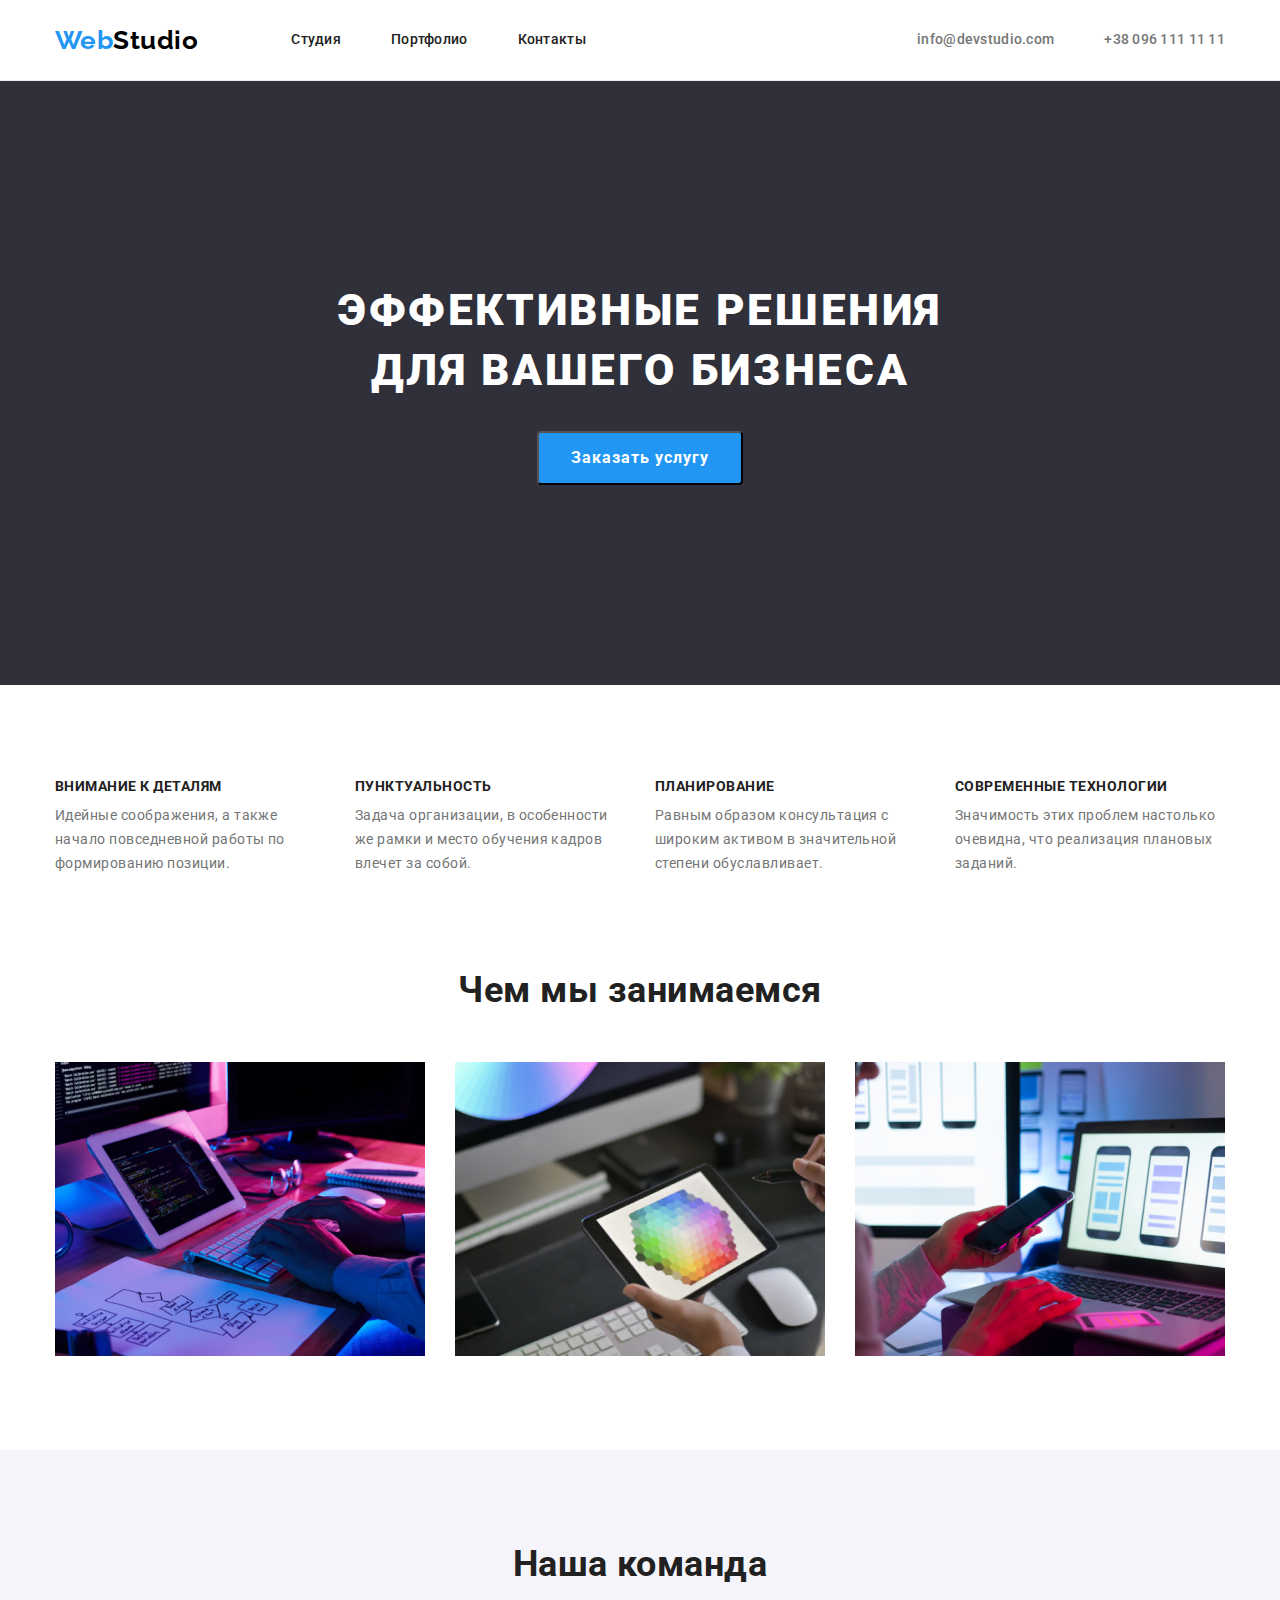
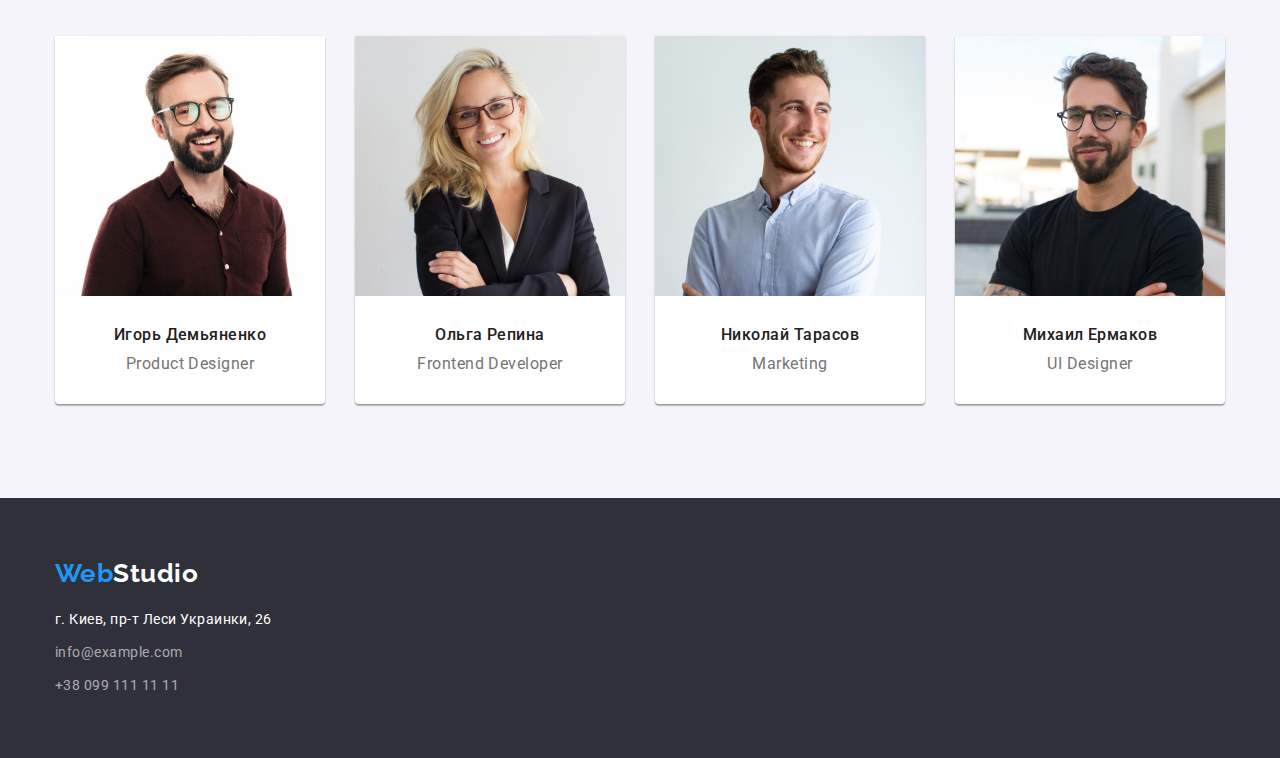
==== commit 41461c66: "Робить друге доопрацювання ДЗ 3" ====
--- a/index.html
+++ b/index.html
@@ -89,7 +89,7 @@
 
     <!--Команда-->
 
-    <section class="section">
+    <section class="section team-bg">
         <div class="team container">
         <h2 class="team-title">Наша команда</h2>
          <div>
@@ -151,8 +151,8 @@
     
         </address>
         <address class="address-text">
-            <a href="mailto:info@example.com" class="contacts-main">info@example.com</a> <br>
-            <a href="tel:+380991111111" class="contacts-main">+38 099 111 11 11</a>
+            <a href="mailto:info@example.com" class="contacts-main email">info@example.com</a> <br>
+            <a href="tel:+380991111111" class="contacts-main phone">+38 099 111 11 11</a>
         </address>
     </div>
     </footer>
--- a/css/styles.css
+++ b/css/styles.css
@@ -25,7 +25,7 @@
 }
 :root {
   --bg-secondary: #e5e5e5;
-
+  --border-header: #ececec;
   --primary-text-color: #212121;
   --accent-color: #2196f3;
   --secondary-text-color: #757575;
@@ -35,6 +35,7 @@
   --white-text-color: #ffffff;
   --bg-button-color: #f5f4fa;
   --button-hover-color: #188ce8;
+  --border-portfolio: #eeeeee;
 }
 
 body {
@@ -55,7 +56,7 @@
 .page-header {
   /* padding-top: 24px;
   padding-bottom: 32px; */
-  border-bottom: solid 1px #ececec;
+  border-bottom: solid 1px var(--border-header);
 }
 
 /* Index.html */
@@ -119,6 +120,7 @@
   margin-left: -30px;
 }
 .features-title {
+  color: var(--primary-text-color);
   margin-top: 0px;
   margin-bottom: 10px;
   font-weight: bold;
@@ -278,6 +280,9 @@
 /* .item-wrap {
   outline: solid 1px tomato;
 } */
+.section-portfolio {
+  margin-bottom: 94px;
+}
 .portfolio {
   padding: 0px;
   margin: 0;
@@ -302,7 +307,7 @@
   padding-bottom: 20px;
   padding-right: 24px;
   padding-left: 24px;
-  border: 1px solid #eeeeee;
+  border: 1px solid var(--border-portfolio);
 }
 .portfolio-image.no-gap {
   display: block;
@@ -349,9 +354,15 @@
   display: flex;
 } */
 .section > .activity {
-  /* padding-top: -94px; */
+  padding-bottom: 94px;
 }
 /* TEAM */
+.section > .team {
+  padding-bottom: 94px;
+}
+.team-bg {
+  background-color: var(--bg-button-color);
+}
 .photo-team.no-gap {
   display: block;
 }
@@ -421,6 +432,7 @@
   font-size: 26px;
   line-height: 1.19;
   text-decoration: none;
+  display: block;
   margin-bottom: 20px;
 }
 .address-text {
@@ -434,6 +446,8 @@
   font-size: 14px;
   line-height: 1.71;
   text-decoration: none;
+  display: block;
+  margin-bottom: 9px;
 }
 .address:hover,
 .address:focus {
@@ -444,11 +458,17 @@
   font-size: 14px;
   line-height: 1.71;
   text-decoration: none;
+  display: block;
 }
 .contacts-main:hover,
 .contacts-main:focus {
   color: var(--accent-color);
 }
+.email {
+  display: inline-block;
+  margin-bottom: 9px;
+}
+
 .footer-backgraund {
   background-color: var(--backdraund-black);
   padding-top: 60px;
